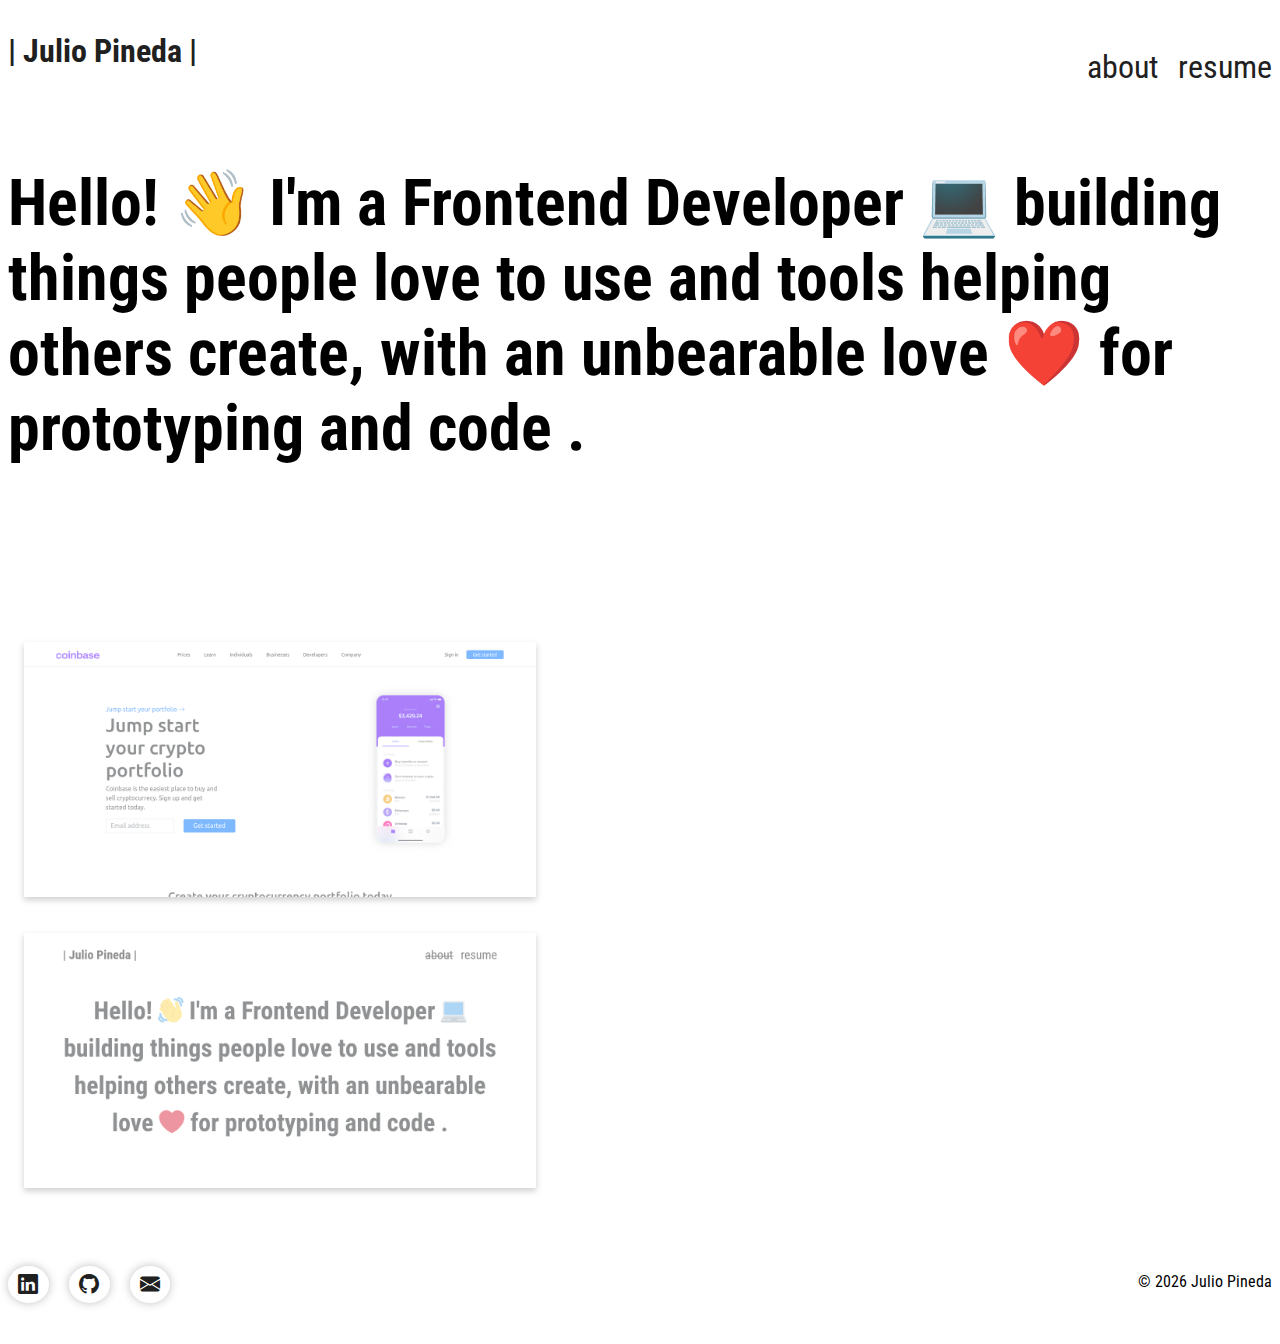
==== index.html @ 09592f5b ":tada: Begin a project" ====
<!DOCTYPE html>
<html>
<head>
	<meta charset="utf-8">
	<meta name="viewport" content="width=device-width, initial-scale=1">
	<title>Julio Pineda</title>

	<!--Bootstrap-->
    <link
      href="https://cdn.jsdelivr.net/npm/bootstrap@5.1.3/dist/css/bootstrap.min.css"
      rel="stylesheet"
      integrity="sha384-1BmE4kWBq78iYhFldvKuhfTAU6auU8tT94WrHftjDbrCEXSU1oBoqyl2QvZ6jIW3"
      crossorigin="anonymous"
    />
    <!--Iconos de bootstrap-->
    <link
      rel="stylesheet"
      href="https://cdn.jsdelivr.net/npm/bootstrap-icons@1.8.1/font/bootstrap-icons.css"
    />
    <link rel="stylesheet" href="css/styles.css" />
    <!--Estilos css-->
    <link rel="stylesheet" type="text/css" href="css/styles.css">

</head>
<body>

	<!--Section Menu-->
	<section class="container menu">
		<div>
			<span>| Julio Pineda |</span>
		</div>
		<div>
			<ul class="main-menu">
			<li><a href="about.html">about</a></li>
			<li><a href="assets/docs/cv.pdf">resume</a></li>
		</ul>
		</div>
	</section>

	<!--Section Header-->
	<section class="container header">
		<p class="text-center">
			Hello! 👋 I'm a Frontend Developer 💻 building things people love to use and tools helping others create, with an unbearable love ❤️ for prototyping and code .
		</p>
	</section>

	<!--Projects-->
	<section class="container projects">
		<div class="row">

			<div class="col image" >
				<a href="https://github.com/jpinedadev/coinbase" target="_blank">
					<img src="assets/img/coinbase.png" alt="Coin Base">	
				</a>
			</div>
			<div class="col image" >
				<a href="https://github.com/jpinedadev/portfolio" target="_blank">
					<img src="assets/img/portfolio.png" alt="Portfolio">
				</a>
			</div>
			
		</div>
	</section>

	<!--Footer-->
		<div class="container footer">
			<div>
				<a href="https://www.linkedin.com/in/jpinedadev/" target="_blank">
				<i class="bi bi-linkedin  icon-sm"></i>
				</a>
				<a href="https://github.com/jpinedadev" target="_blank">
					<i class="bi bi-github  icon-sm"></i>
				</a>
				<a href="@mailto:jpinedadeveloper@gmail.com">
					<i class="bi bi-envelope-fill icon-sm"></i></a>
			</div>
			<div>
				<span>© 
					<script>
						document.write(new Date().getFullYear())
					</script> 
					Julio Pineda
				</span>
			</div>
			
		</div>
	
</body>

	<!--Bootstrap-->
	  <script
	    src="https://cdn.jsdelivr.net/npm/bootstrap@5.1.3/dist/js/bootstrap.bundle.min.js"
	    integrity="sha384-ka7Sk0Gln4gmtz2MlQnikT1wXgYsOg+OMhuP+IlRH9sENBO0LRn5q+8nbTov4+1p"
	    crossorigin="anonymous"
	  ></script>

</html>
---- css/styles.css ----
@import url("https://fonts.googleapis.com/css2?family=Roboto+Condensed:wght@300;400;700&display=swap");
.btn-main {
  padding: 0.25rem 1.5rem;
  color: #303030;
  border: solid 1px #303030;
  text-decoration: none;
  border-radius: 0.5rem;
  transition: 0.5s;
}
.btn-main:hover {
  color: #0075FF;
  border: solid 1px #0075FF;
}

.main-menu li {
  list-style: none;
  display: inline;
  margin-left: 1rem;
}
.main-menu li a {
  text-decoration: none;
  transition: 0.5s;
}
.main-menu li a:hover {
  text-decoration: line-through;
  color: #0075FF;
}

.icon-sm {
  font-size: 1.25rem;
  color: #202020;
  padding: 0.4rem 0.65rem;
  border-radius: 50%;
  box-shadow: 0 0 10px rgba(0, 0, 0, 0.2509803922);
}
.icon-sm:hover {
  color: #0075FF;
}

.image img {
  max-width: 32rem;
  margin: 0;
  padding: 0;
  transition: 0.5s;
}

* {
  font-family: "Roboto Condensed", sans-serif;
}

h1, h2, h3 {
  font-weight: bold !important;
}

.menu {
  display: flex;
  flex-flow: row wrap;
  justify-content: space-between;
  margin-top: 2rem;
  margin-bottom: 2rem;
}
.menu span, .menu a {
  font-size: 2rem;
  color: #202020;
}
.menu span {
  font-weight: bold;
}

.header {
  margin-bottom: 10rem;
  margin-top: 3.5rem;
}
.header p {
  font-size: 4rem;
  font-weight: bold;
}

.projects {
  margin-bottom: 3.5rem;
  margin-top: 3.5rem;
}
.projects img {
  opacity: 0.5;
  box-shadow: rgba(0, 0, 0, 0.16) 0px 3px 6px, rgba(0, 0, 0, 0.23) 0px 3px 6px;
  margin: 1rem;
}
.projects img:hover {
  opacity: 1;
}

.footer {
  margin-bottom: 3rem;
  margin-top: 4rem;
  display: flex;
  justify-content: space-between;
}
.footer a {
  text-decoration: none;
  margin-right: 1rem;
}

.back {
  margin-bottom: 3rem;
}

.about h2 {
  font-size: 5rem;
}
.about p {
  font-size: 2rem;
}

/*# sourceMappingURL=styles.css.map */
---- css/styles.css ----
@import url("https://fonts.googleapis.com/css2?family=Roboto+Condensed:wght@300;400;700&display=swap");
.btn-main {
  padding: 0.25rem 1.5rem;
  color: #303030;
  border: solid 1px #303030;
  text-decoration: none;
  border-radius: 0.5rem;
  transition: 0.5s;
}
.btn-main:hover {
  color: #0075FF;
  border: solid 1px #0075FF;
}

.main-menu li {
  list-style: none;
  display: inline;
  margin-left: 1rem;
}
.main-menu li a {
  text-decoration: none;
  transition: 0.5s;
}
.main-menu li a:hover {
  text-decoration: line-through;
  color: #0075FF;
}

.icon-sm {
  font-size: 1.25rem;
  color: #202020;
  padding: 0.4rem 0.65rem;
  border-radius: 50%;
  box-shadow: 0 0 10px rgba(0, 0, 0, 0.2509803922);
}
.icon-sm:hover {
  color: #0075FF;
}

.image img {
  max-width: 32rem;
  margin: 0;
  padding: 0;
  transition: 0.5s;
}

* {
  font-family: "Roboto Condensed", sans-serif;
}

h1, h2, h3 {
  font-weight: bold !important;
}

.menu {
  display: flex;
  flex-flow: row wrap;
  justify-content: space-between;
  margin-top: 2rem;
  margin-bottom: 2rem;
}
.menu span, .menu a {
  font-size: 2rem;
  color: #202020;
}
.menu span {
  font-weight: bold;
}

.header {
  margin-bottom: 10rem;
  margin-top: 3.5rem;
}
.header p {
  font-size: 4rem;
  font-weight: bold;
}

.projects {
  margin-bottom: 3.5rem;
  margin-top: 3.5rem;
}
.projects img {
  opacity: 0.5;
  box-shadow: rgba(0, 0, 0, 0.16) 0px 3px 6px, rgba(0, 0, 0, 0.23) 0px 3px 6px;
  margin: 1rem;
}
.projects img:hover {
  opacity: 1;
}

.footer {
  margin-bottom: 3rem;
  margin-top: 4rem;
  display: flex;
  justify-content: space-between;
}
.footer a {
  text-decoration: none;
  margin-right: 1rem;
}

.back {
  margin-bottom: 3rem;
}

.about h2 {
  font-size: 5rem;
}
.about p {
  font-size: 2rem;
}

/*# sourceMappingURL=styles.css.map */
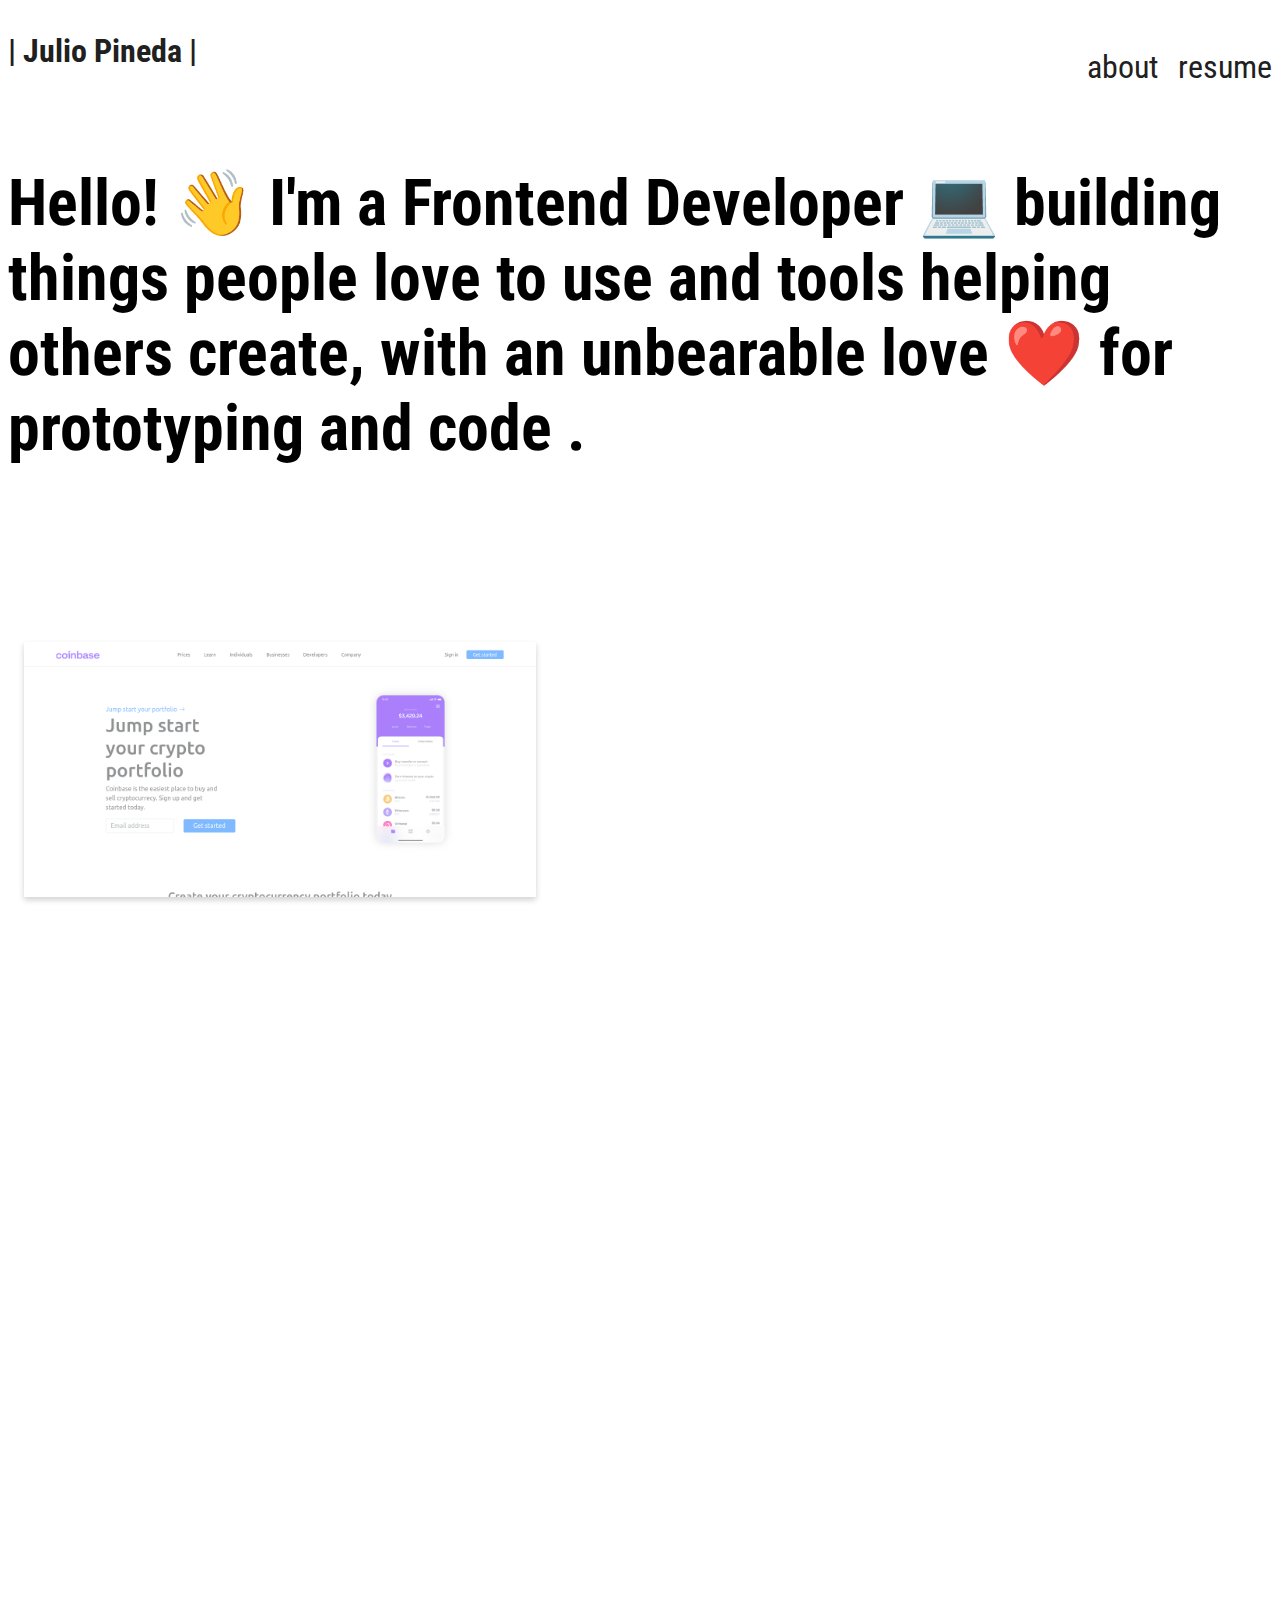
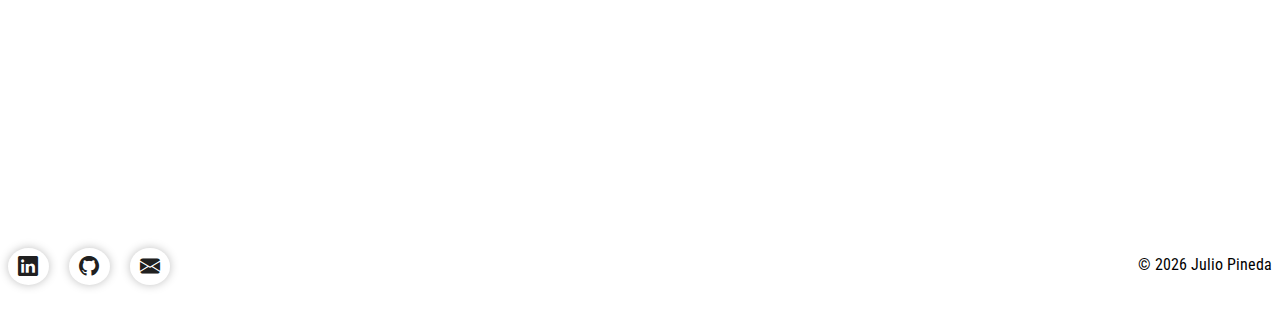
==== commit 552b7ac8: ":sparkles: introduce new features" ====
--- a/index.html
+++ b/index.html
@@ -1,6 +1,29 @@
 <!DOCTYPE html>
 <html>
 <head>
+
+	 <!--seo-->
+    <meta property="og:title" content="Julio Pineda Portfolio">
+    <meta name="author" content="Julio Pineda">
+    <meta property="og:locale" content="en_US">
+    <meta name="description" content="Front-end Developer">
+    <meta property="og:description" content="Front-end Developer">
+    <link rel="canonical" href="https://jpinedadev.github.io/portfolio/">
+    <meta property="og:url" content="https://jpinedadev.github.io/portfolio/">
+    <meta property="og:site_name" content="Julio Pineda">
+    <meta property="og:image" content="assets/img/portfolio.png">
+
+    <meta name="twitter:card" content="summary">
+    <meta name="twitter:site" content="jpinedadev">
+    <meta name="twitter:creator" content="jpinedadev">
+    <meta name="twitter:title" content="jpinedadev">
+    <meta name="twitter:description" content="Front-end Developer">
+    <meta name="twitter:image" content="assets/img/portfolio.png">
+    <meta name="twitter:image:alt" content="Julio Pineda">
+    <link href="assets/img/portfolio.png" rel="shortcut icon" type="image/png">
+  
+    <!--end seo-->
+
 	<meta charset="utf-8">
 	<meta name="viewport" content="width=device-width, initial-scale=1">
 	<title>Julio Pineda</title>
@@ -18,6 +41,10 @@
       href="https://cdn.jsdelivr.net/npm/bootstrap-icons@1.8.1/font/bootstrap-icons.css"
     />
     <link rel="stylesheet" href="css/styles.css" />
+
+    <!-- AOS -->
+      <link rel="stylesheet" href="https://unpkg.com/aos@next/dist/aos.css" />
+
     <!--Estilos css-->
     <link rel="stylesheet" type="text/css" href="css/styles.css">
 
@@ -25,37 +52,52 @@
 <body>
 
 	<!--Section Menu-->
-	<section class="container menu">
-		<div>
+	<nav class="container menu">
+		<div class="logo">
 			<span>| Julio Pineda |</span>
 		</div>
-		<div>
-			<ul class="main-menu">
+		<div class="main-menu">
+			<ul>
 			<li><a href="about.html">about</a></li>
 			<li><a href="assets/docs/cv.pdf">resume</a></li>
 		</ul>
 		</div>
-	</section>
+	</nav>
 
 	<!--Section Header-->
-	<section class="container header">
-		<p class="text-center">
+	<header class="container header" 
+		data-aos-delay="300" data-aos-duration="2000" data-aos="fade-up">
+		<p class="text-center" >
 			Hello! 👋 I'm a Frontend Developer 💻 building things people love to use and tools helping others create, with an unbearable love ❤️ for prototyping and code .
 		</p>
-	</section>
+	</header>
 
 	<!--Projects-->
-	<section class="container projects">
+	<section class="container projects text-center" >
 		<div class="row">
 
-			<div class="col image" >
+			<div class="col image" 
+			data-aos-delay="300" data-aos-duration="2000" data-aos="zoom-in">
 				<a href="https://github.com/jpinedadev/coinbase" target="_blank">
-					<img src="assets/img/coinbase.png" alt="Coin Base">	
+					<img class="img-fluid " src="assets/img/coinbase.png" alt="Coin Base">	
 				</a>
 			</div>
-			<div class="col image" >
+			<div class="col image" 
+			data-aos-delay="300" data-aos-duration="2000" data-aos="zoom-in">
 				<a href="https://github.com/jpinedadev/portfolio" target="_blank">
-					<img src="assets/img/portfolio.png" alt="Portfolio">
+					<img class="img-fluid " src="assets/img/portfolio.png" alt="Portfolio">
+				</a>
+			</div>
+			<div class="col image" 
+			data-aos-delay="300" data-aos-duration="2000" data-aos="zoom-in">
+				<a href="https://github.com/jpinedadev/coinbase" target="_blank">
+					<img class="img-fluid " src="assets/img/coinbase.png" alt="Coin Base">	
+				</a>
+			</div>
+			<div class="col image" 
+			data-aos-delay="300" data-aos-duration="2000" data-aos="zoom-in">
+				<a href="https://github.com/jpinedadev/portfolio" target="_blank">
+					<img class="img-fluid " src="assets/img/portfolio.png" alt="Portfolio">
 				</a>
 			</div>
 			
@@ -63,7 +105,7 @@
 	</section>
 
 	<!--Footer-->
-		<div class="container footer">
+		<footer class="container footer">
 			<div>
 				<a href="https://www.linkedin.com/in/jpinedadev/" target="_blank">
 				<i class="bi bi-linkedin  icon-sm"></i>
@@ -83,7 +125,7 @@
 				</span>
 			</div>
 			
-		</div>
+		</footer>
 	
 </body>
 
@@ -94,4 +136,9 @@
 	    crossorigin="anonymous"
 	  ></script>
 
+	  <script src="https://unpkg.com/aos@next/dist/aos.js"></script>
+	  <script>
+	    AOS.init();
+	  </script>
+
 </html>--- a/css/styles.css
+++ b/css/styles.css
@@ -12,16 +12,16 @@
   border: solid 1px #0075FF;
 }
 
-.main-menu li {
+.main-menu ul li {
   list-style: none;
   display: inline;
   margin-left: 1rem;
 }
-.main-menu li a {
+.main-menu ul li a {
   text-decoration: none;
   transition: 0.5s;
 }
-.main-menu li a:hover {
+.main-menu ul li a:hover {
   text-decoration: line-through;
   color: #0075FF;
 }
@@ -35,13 +35,6 @@
 }
 .icon-sm:hover {
   color: #0075FF;
-}
-
-.image img {
-  max-width: 32rem;
-  margin: 0;
-  padding: 0;
-  transition: 0.5s;
 }
 
 * {
@@ -82,6 +75,10 @@
 }
 .projects img {
   opacity: 0.5;
+  max-width: 32rem;
+  margin: 0;
+  padding: 0;
+  transition: 0.5s;
   box-shadow: rgba(0, 0, 0, 0.16) 0px 3px 6px, rgba(0, 0, 0, 0.23) 0px 3px 6px;
   margin: 1rem;
 }
@@ -111,4 +108,42 @@
   font-size: 2rem;
 }
 
+@media (max-width: 768px) {
+  .projects {
+    justify-content: center;
+    align-items: center;
+  }
+  .projects img {
+    width: 20rem;
+  }
+  .menu {
+    display: flex;
+    flex-flow: column nowrap;
+    justify-content: center;
+  }
+  .menu .main-menu ul li {
+    display: block;
+    margin-left: 0;
+  }
+  .header p {
+    font-size: 2rem;
+    font-weight: bold;
+  }
+  .footer {
+    display: flex;
+    flex-direction: column;
+    justify-content: center;
+    align-items: center;
+  }
+  .footer div {
+    margin: 0.5rem;
+  }
+  .about h2 {
+    font-size: 3rem;
+  }
+  .about p {
+    font-size: 2rem;
+  }
+}
+
 /*# sourceMappingURL=styles.css.map */
--- a/css/styles.css
+++ b/css/styles.css
@@ -12,16 +12,16 @@
   border: solid 1px #0075FF;
 }
 
-.main-menu li {
+.main-menu ul li {
   list-style: none;
   display: inline;
   margin-left: 1rem;
 }
-.main-menu li a {
+.main-menu ul li a {
   text-decoration: none;
   transition: 0.5s;
 }
-.main-menu li a:hover {
+.main-menu ul li a:hover {
   text-decoration: line-through;
   color: #0075FF;
 }
@@ -35,13 +35,6 @@
 }
 .icon-sm:hover {
   color: #0075FF;
-}
-
-.image img {
-  max-width: 32rem;
-  margin: 0;
-  padding: 0;
-  transition: 0.5s;
 }
 
 * {
@@ -82,6 +75,10 @@
 }
 .projects img {
   opacity: 0.5;
+  max-width: 32rem;
+  margin: 0;
+  padding: 0;
+  transition: 0.5s;
   box-shadow: rgba(0, 0, 0, 0.16) 0px 3px 6px, rgba(0, 0, 0, 0.23) 0px 3px 6px;
   margin: 1rem;
 }
@@ -111,4 +108,42 @@
   font-size: 2rem;
 }
 
+@media (max-width: 768px) {
+  .projects {
+    justify-content: center;
+    align-items: center;
+  }
+  .projects img {
+    width: 20rem;
+  }
+  .menu {
+    display: flex;
+    flex-flow: column nowrap;
+    justify-content: center;
+  }
+  .menu .main-menu ul li {
+    display: block;
+    margin-left: 0;
+  }
+  .header p {
+    font-size: 2rem;
+    font-weight: bold;
+  }
+  .footer {
+    display: flex;
+    flex-direction: column;
+    justify-content: center;
+    align-items: center;
+  }
+  .footer div {
+    margin: 0.5rem;
+  }
+  .about h2 {
+    font-size: 3rem;
+  }
+  .about p {
+    font-size: 2rem;
+  }
+}
+
 /*# sourceMappingURL=styles.css.map */
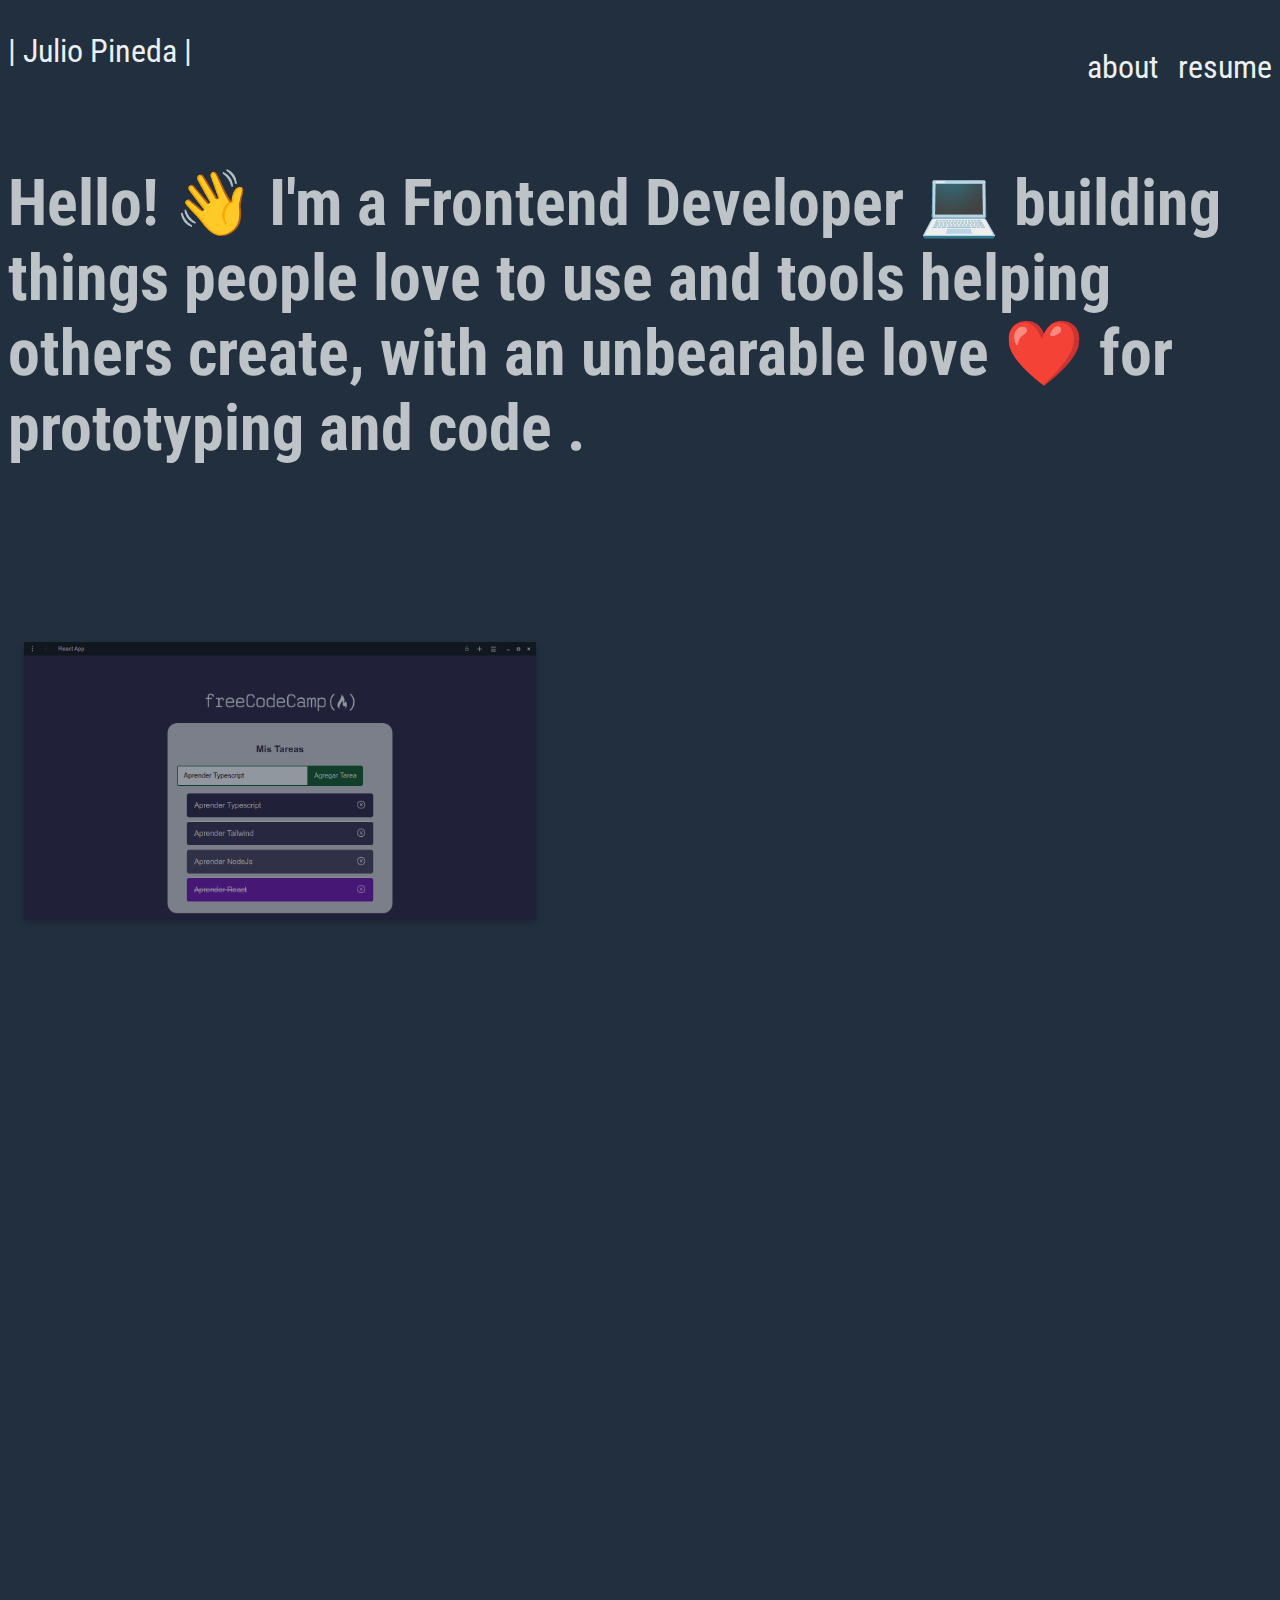
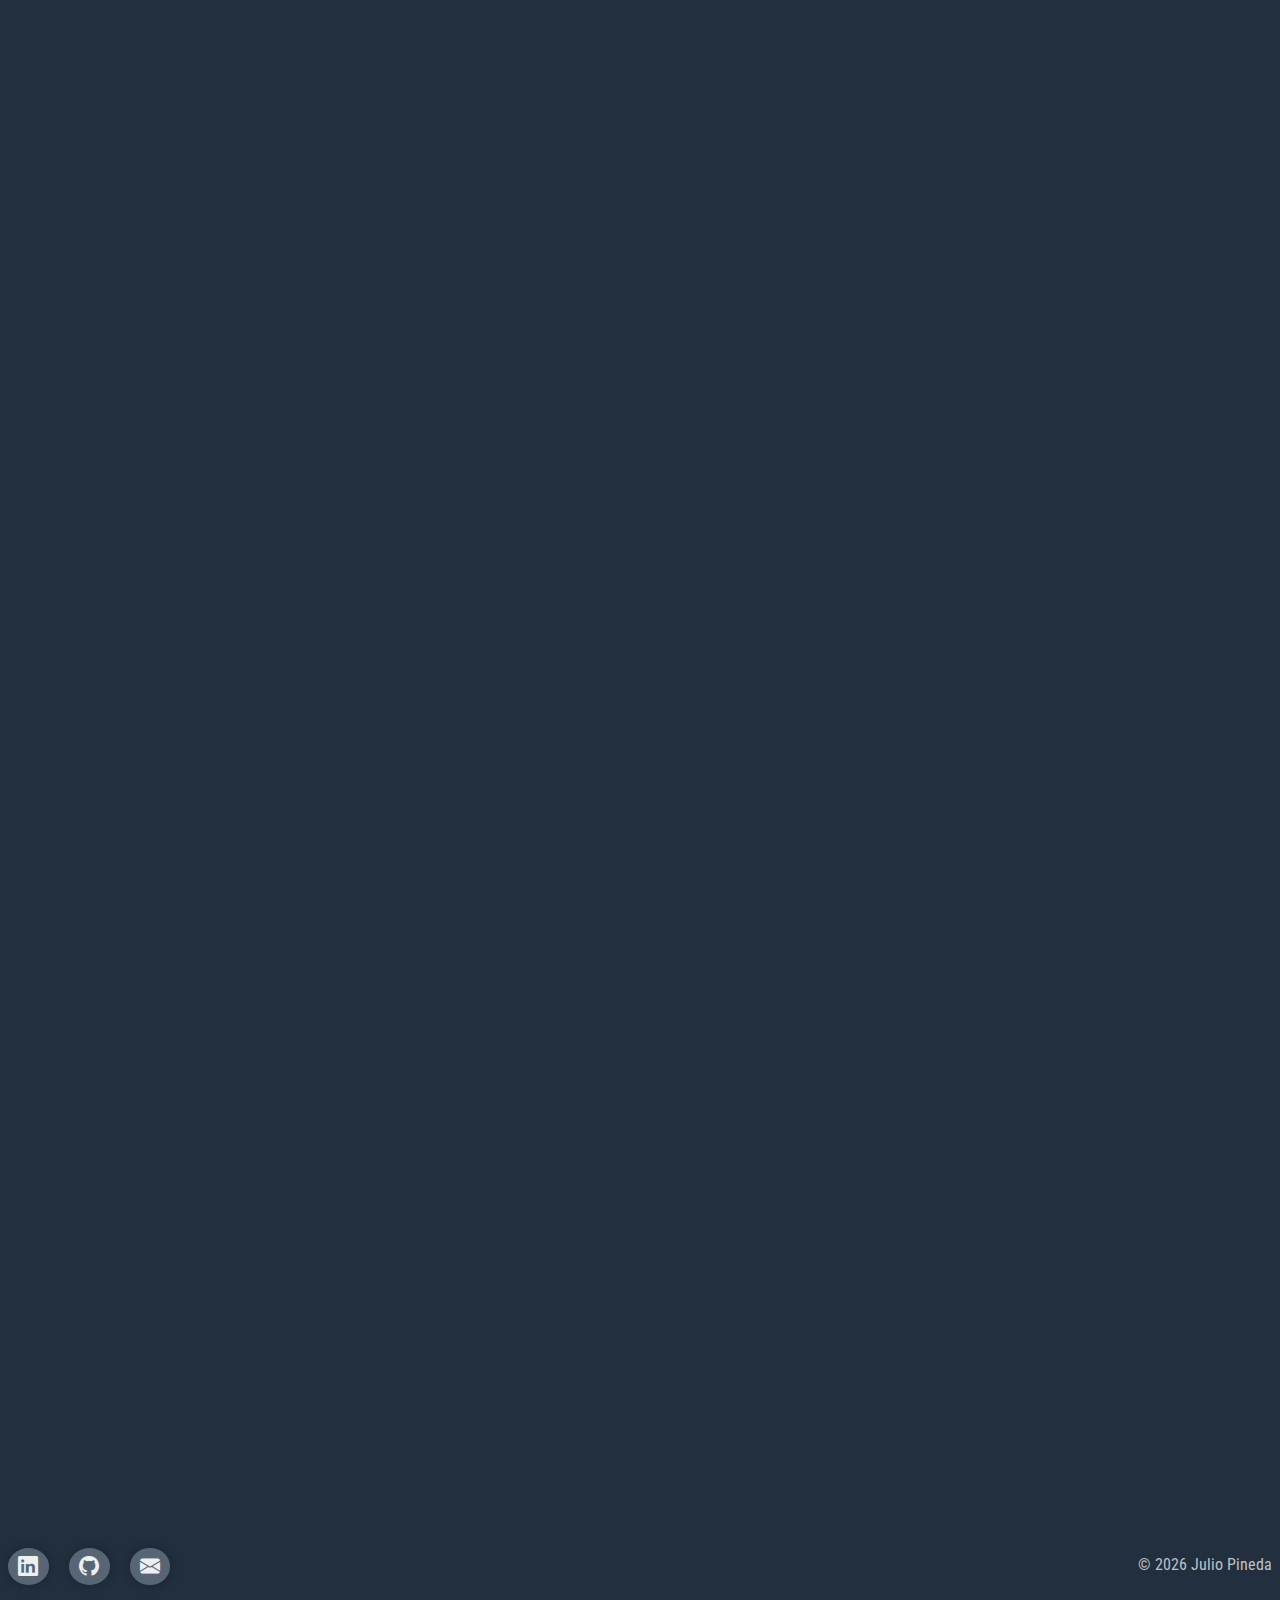
==== commit ac020a8f: "new styles" ====
--- a/index.html
+++ b/index.html
@@ -2,31 +2,18 @@
 <html>
 <head>
 
-	 <!--seo-->
-    <meta property="og:title" content="Julio Pineda Portfolio">
-    <meta name="author" content="Julio Pineda">
-    <meta property="og:locale" content="en_US">
-    <meta name="description" content="Front-end Developer">
-    <meta property="og:description" content="Front-end Developer">
-    <link rel="canonical" href="https://jpinedadev.github.io/portfolio/">
-    <meta property="og:url" content="https://jpinedadev.github.io/portfolio/">
-    <meta property="og:site_name" content="Julio Pineda">
-    <meta property="og:image" content="assets/img/portfolio.png">
-
-    <meta name="twitter:card" content="summary">
-    <meta name="twitter:site" content="jpinedadev">
-    <meta name="twitter:creator" content="jpinedadev">
-    <meta name="twitter:title" content="jpinedadev">
-    <meta name="twitter:description" content="Front-end Developer">
-    <meta name="twitter:image" content="assets/img/portfolio.png">
-    <meta name="twitter:image:alt" content="Julio Pineda">
-    <link href="assets/img/portfolio.png" rel="shortcut icon" type="image/png">
-  
-    <!--end seo-->
-
 	<meta charset="utf-8">
 	<meta name="viewport" content="width=device-width, initial-scale=1">
-	<title>Julio Pineda</title>
+
+	<!---meta seo-->
+	<meta name="description" content="I'm a Frontend Developer building things people love to use.">
+	<meta name="author" content="Julio Pineda">
+	<meta name="generator" content="jpinedadev">
+
+	<meta name="docsearch:language" content="en">
+	<meta name="docsearch:version" content="1.0">
+
+	<title>Julio Pineda | Frontend</title>
 
 	<!--Bootstrap-->
     <link
@@ -47,6 +34,36 @@
 
     <!--Estilos css-->
     <link rel="stylesheet" type="text/css" href="css/styles.css">
+
+    <!--seo-->
+
+			<!-- Favicons -->
+			<link rel="apple-touch-icon" sizes="180x180" href="assets/favicon/apple-touch-icon.png">
+			<link rel="icon" type="image/png" sizes="32x32" href="assets/favicon/favicon-32x32.png">
+			<link rel="icon" type="image/png" sizes="16x16" href="assets/favicon/favicon-16x16.png">
+			<link rel="manifest" href="assets/favicon/site.webmanifest">
+			<link rel="mask-icon" href="assets/favicon/safari-pinned-tab.svg" color="#5bbad5">
+			<meta name="msapplication-TileColor" content="#da532c">
+			<link rel="icon" href="assets/favicon/favicon.ico">
+			<meta name="theme-color" content="#ffffff">
+
+	    <!-- Twitter -->
+			<meta name="twitter:card" content="summary_large_image">
+			<meta name="twitter:site" content="@jpinedadev">
+			<meta name="twitter:creator" content="@jpinedadev">
+			<meta name="twitter:title" content="Julio Pineda | Frontend">
+			<meta name="twitter:description" content="I'm a Frontend Developer building things people love to use.">
+			<meta name="twitter:image" content="assets/img/portfolio.png">
+
+			<!-- Facebook -->
+			<meta property="og:url" content="https://jpinedadev.github.io/portfolio/">
+			<meta property="og:title" content="Julio Pineda | Frontend">
+			<meta property="og:description" content="I'm a Frontend Developer building things people love to use.">
+			<meta property="og:type" content="website">
+			<meta property="og:image" content="assets/img/portfolio.png">
+			<meta property="og:image:type" content="image/png">
+			<meta property="og:image:width" content="1000">
+			<meta property="og:image:height" content="500">
 
 </head>
 <body>
@@ -78,14 +95,38 @@
 
 			<div class="col image" 
 			data-aos-delay="300" data-aos-duration="2000" data-aos="zoom-in">
-				<a href="https://github.com/jpinedadev/coinbase" target="_blank">
-					<img class="img-fluid " src="assets/img/coinbase.png" alt="Coin Base">	
+				<a href="https://todolist-react-jp.netlify.app/" target="_blank">
+					<img class="img-fluid " src="assets/img/todolist.png" alt="Todolist">	
 				</a>
 			</div>
 			<div class="col image" 
 			data-aos-delay="300" data-aos-duration="2000" data-aos="zoom-in">
-				<a href="https://github.com/jpinedadev/portfolio" target="_blank">
-					<img class="img-fluid " src="assets/img/portfolio.png" alt="Portfolio">
+				<a href="https://calculadora-react-jp.netlify.app/" target="_blank">
+					<img class="img-fluid " src="assets/img/calculadora.png" alt="Calculadora">
+				</a>
+			</div>
+			<div class="col image" 
+			data-aos-delay="300" data-aos-duration="2000" data-aos="zoom-in">
+				<a href="https://contador-react-jp.netlify.app/" target="_blank">
+					<img class="img-fluid " src="assets/img/contador.png" alt="Contador">	
+				</a>
+			</div>
+			<div class="col image" 
+			data-aos-delay="300" data-aos-duration="2000" data-aos="zoom-in">
+				<a href="https://testimonios-react.netlify.app/" target="_blank">
+					<img class="img-fluid " src="assets/img/testimonios-react.png" alt="Testimonios">
+				</a>
+			</div>
+						<div class="col image" 
+			data-aos-delay="300" data-aos-duration="2000" data-aos="zoom-in">
+				<a href="https://jpinedadev.github.io/product-card/" target="_blank">
+					<img class="img-fluid " src="assets/img/product-card.png" alt="product-card">	
+				</a>
+			</div>
+			<div class="col image" 
+			data-aos-delay="300" data-aos-duration="2000" data-aos="zoom-in">
+				<a href="https://jpinedadev.github.io/linktree-clone/" target="_blank">
+					<img class="img-fluid " src="assets/img/linktree-clone.png" alt="linktree-clone">
 				</a>
 			</div>
 			<div class="col image" 
--- a/css/styles.css
+++ b/css/styles.css
@@ -1,15 +1,15 @@
 @import url("https://fonts.googleapis.com/css2?family=Roboto+Condensed:wght@300;400;700&display=swap");
 .btn-main {
   padding: 0.25rem 1.5rem;
-  color: #303030;
-  border: solid 1px #303030;
+  color: #bdc3c7;
+  border: solid 1px #bdc3c7;
   text-decoration: none;
   border-radius: 0.5rem;
   transition: 0.5s;
 }
 .btn-main:hover {
-  color: #0075FF;
-  border: solid 1px #0075FF;
+  color: #0abde3;
+  border: solid 1px #0abde3;
 }
 
 .main-menu ul li {
@@ -23,22 +23,28 @@
 }
 .main-menu ul li a:hover {
   text-decoration: line-through;
-  color: #0075FF;
+  color: #0abde3;
 }
 
 .icon-sm {
   font-size: 1.25rem;
-  color: #202020;
+  color: #ecf0f1;
   padding: 0.4rem 0.65rem;
   border-radius: 50%;
   box-shadow: 0 0 10px rgba(0, 0, 0, 0.2509803922);
+  background-color: #576574;
 }
 .icon-sm:hover {
-  color: #0075FF;
+  color: #576574;
+  background-color: #bdc3c7;
 }
 
 * {
   font-family: "Roboto Condensed", sans-serif;
+}
+
+html, body {
+  background-color: #222f3e;
 }
 
 h1, h2, h3 {
@@ -52,17 +58,16 @@
   margin-top: 2rem;
   margin-bottom: 2rem;
 }
-.menu span, .menu a {
+.menu span, .menu a, .menu li {
   font-size: 2rem;
-  color: #202020;
-}
-.menu span {
-  font-weight: bold;
+  color: #ecf0f1;
+  text-decoration: none;
 }
 
 .header {
   margin-bottom: 10rem;
   margin-top: 3.5rem;
+  color: #bdc3c7;
 }
 .header p {
   font-size: 4rem;
@@ -91,6 +96,7 @@
   margin-top: 4rem;
   display: flex;
   justify-content: space-between;
+  color: #bdc3c7;
 }
 .footer a {
   text-decoration: none;
@@ -101,10 +107,13 @@
   margin-bottom: 3rem;
 }
 
-.about h2 {
+.container .about {
+  color: #bdc3c7;
+}
+.container .about h2 {
   font-size: 5rem;
 }
-.about p {
+.container .about p {
   font-size: 2rem;
 }
 
--- a/css/styles.css
+++ b/css/styles.css
@@ -1,15 +1,15 @@
 @import url("https://fonts.googleapis.com/css2?family=Roboto+Condensed:wght@300;400;700&display=swap");
 .btn-main {
   padding: 0.25rem 1.5rem;
-  color: #303030;
-  border: solid 1px #303030;
+  color: #bdc3c7;
+  border: solid 1px #bdc3c7;
   text-decoration: none;
   border-radius: 0.5rem;
   transition: 0.5s;
 }
 .btn-main:hover {
-  color: #0075FF;
-  border: solid 1px #0075FF;
+  color: #0abde3;
+  border: solid 1px #0abde3;
 }
 
 .main-menu ul li {
@@ -23,22 +23,28 @@
 }
 .main-menu ul li a:hover {
   text-decoration: line-through;
-  color: #0075FF;
+  color: #0abde3;
 }
 
 .icon-sm {
   font-size: 1.25rem;
-  color: #202020;
+  color: #ecf0f1;
   padding: 0.4rem 0.65rem;
   border-radius: 50%;
   box-shadow: 0 0 10px rgba(0, 0, 0, 0.2509803922);
+  background-color: #576574;
 }
 .icon-sm:hover {
-  color: #0075FF;
+  color: #576574;
+  background-color: #bdc3c7;
 }
 
 * {
   font-family: "Roboto Condensed", sans-serif;
+}
+
+html, body {
+  background-color: #222f3e;
 }
 
 h1, h2, h3 {
@@ -52,17 +58,16 @@
   margin-top: 2rem;
   margin-bottom: 2rem;
 }
-.menu span, .menu a {
+.menu span, .menu a, .menu li {
   font-size: 2rem;
-  color: #202020;
-}
-.menu span {
-  font-weight: bold;
+  color: #ecf0f1;
+  text-decoration: none;
 }
 
 .header {
   margin-bottom: 10rem;
   margin-top: 3.5rem;
+  color: #bdc3c7;
 }
 .header p {
   font-size: 4rem;
@@ -91,6 +96,7 @@
   margin-top: 4rem;
   display: flex;
   justify-content: space-between;
+  color: #bdc3c7;
 }
 .footer a {
   text-decoration: none;
@@ -101,10 +107,13 @@
   margin-bottom: 3rem;
 }
 
-.about h2 {
+.container .about {
+  color: #bdc3c7;
+}
+.container .about h2 {
   font-size: 5rem;
 }
-.about p {
+.container .about p {
   font-size: 2rem;
 }
 
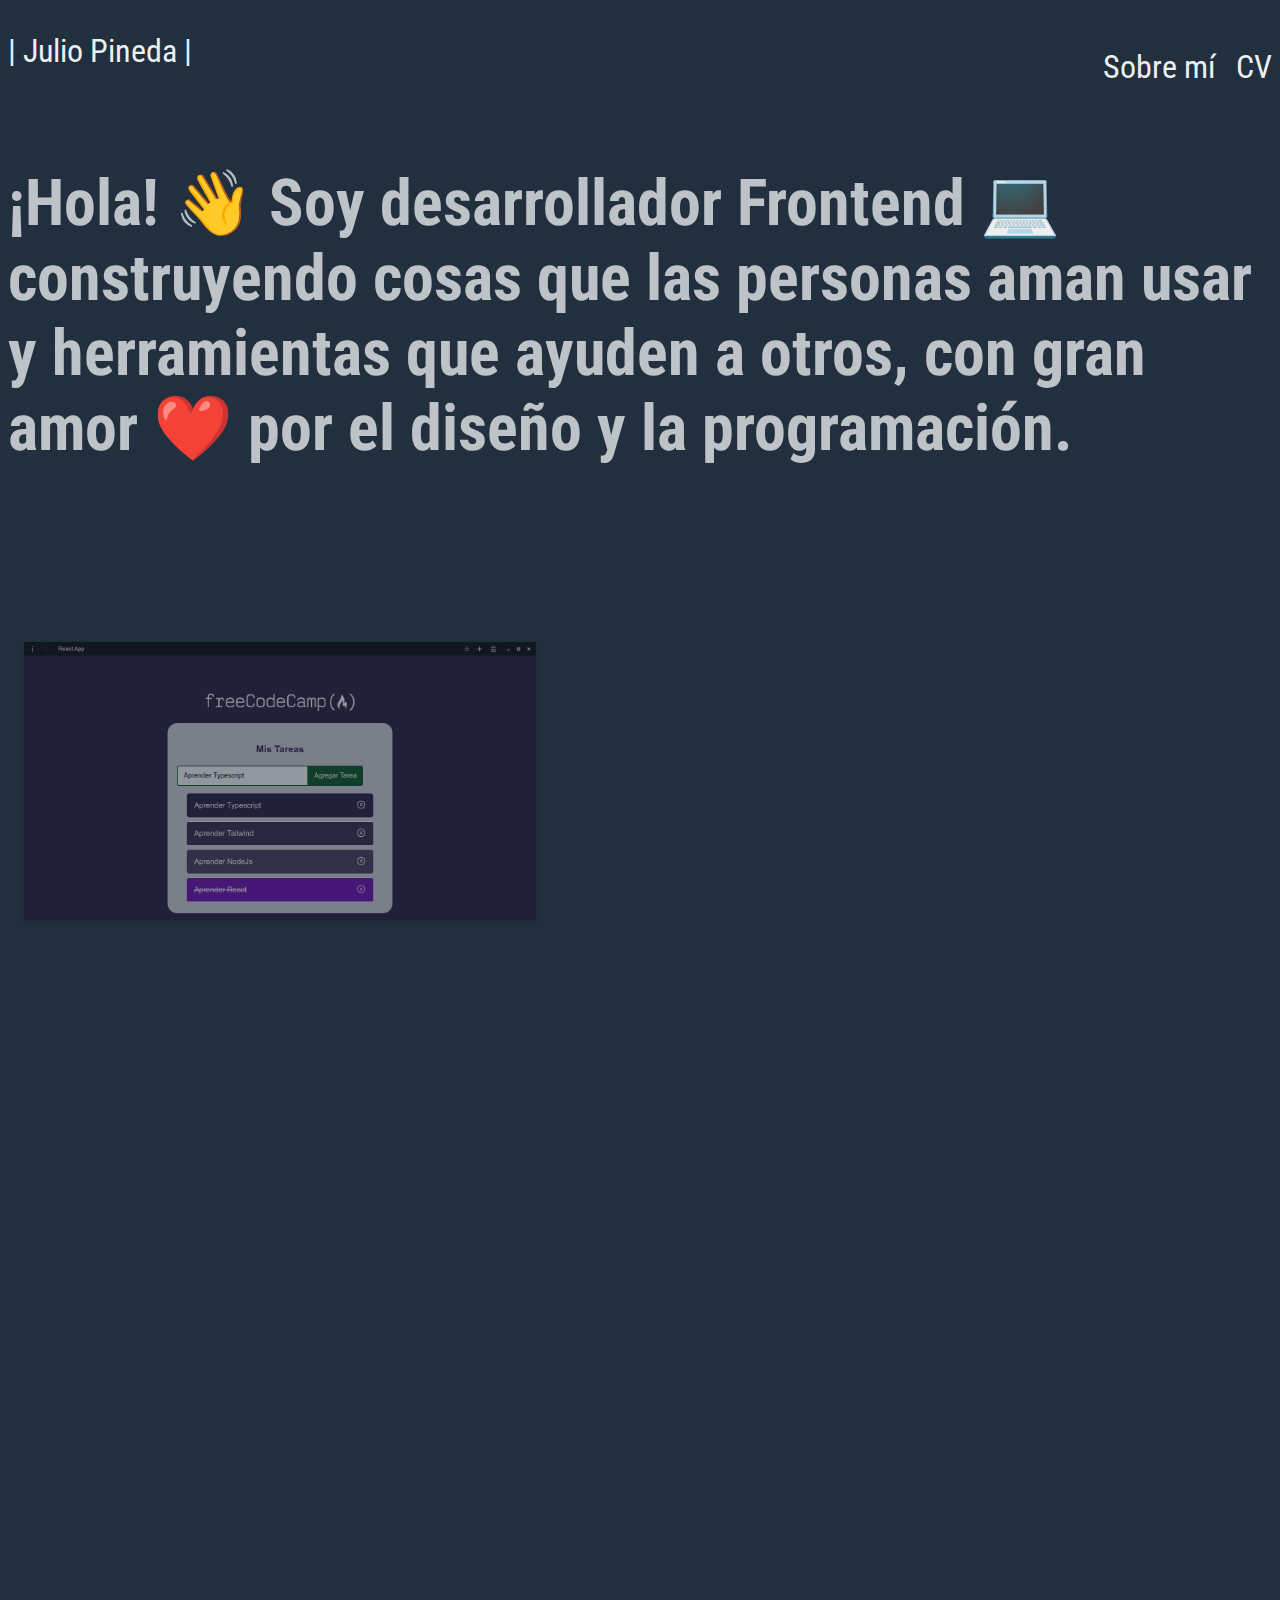
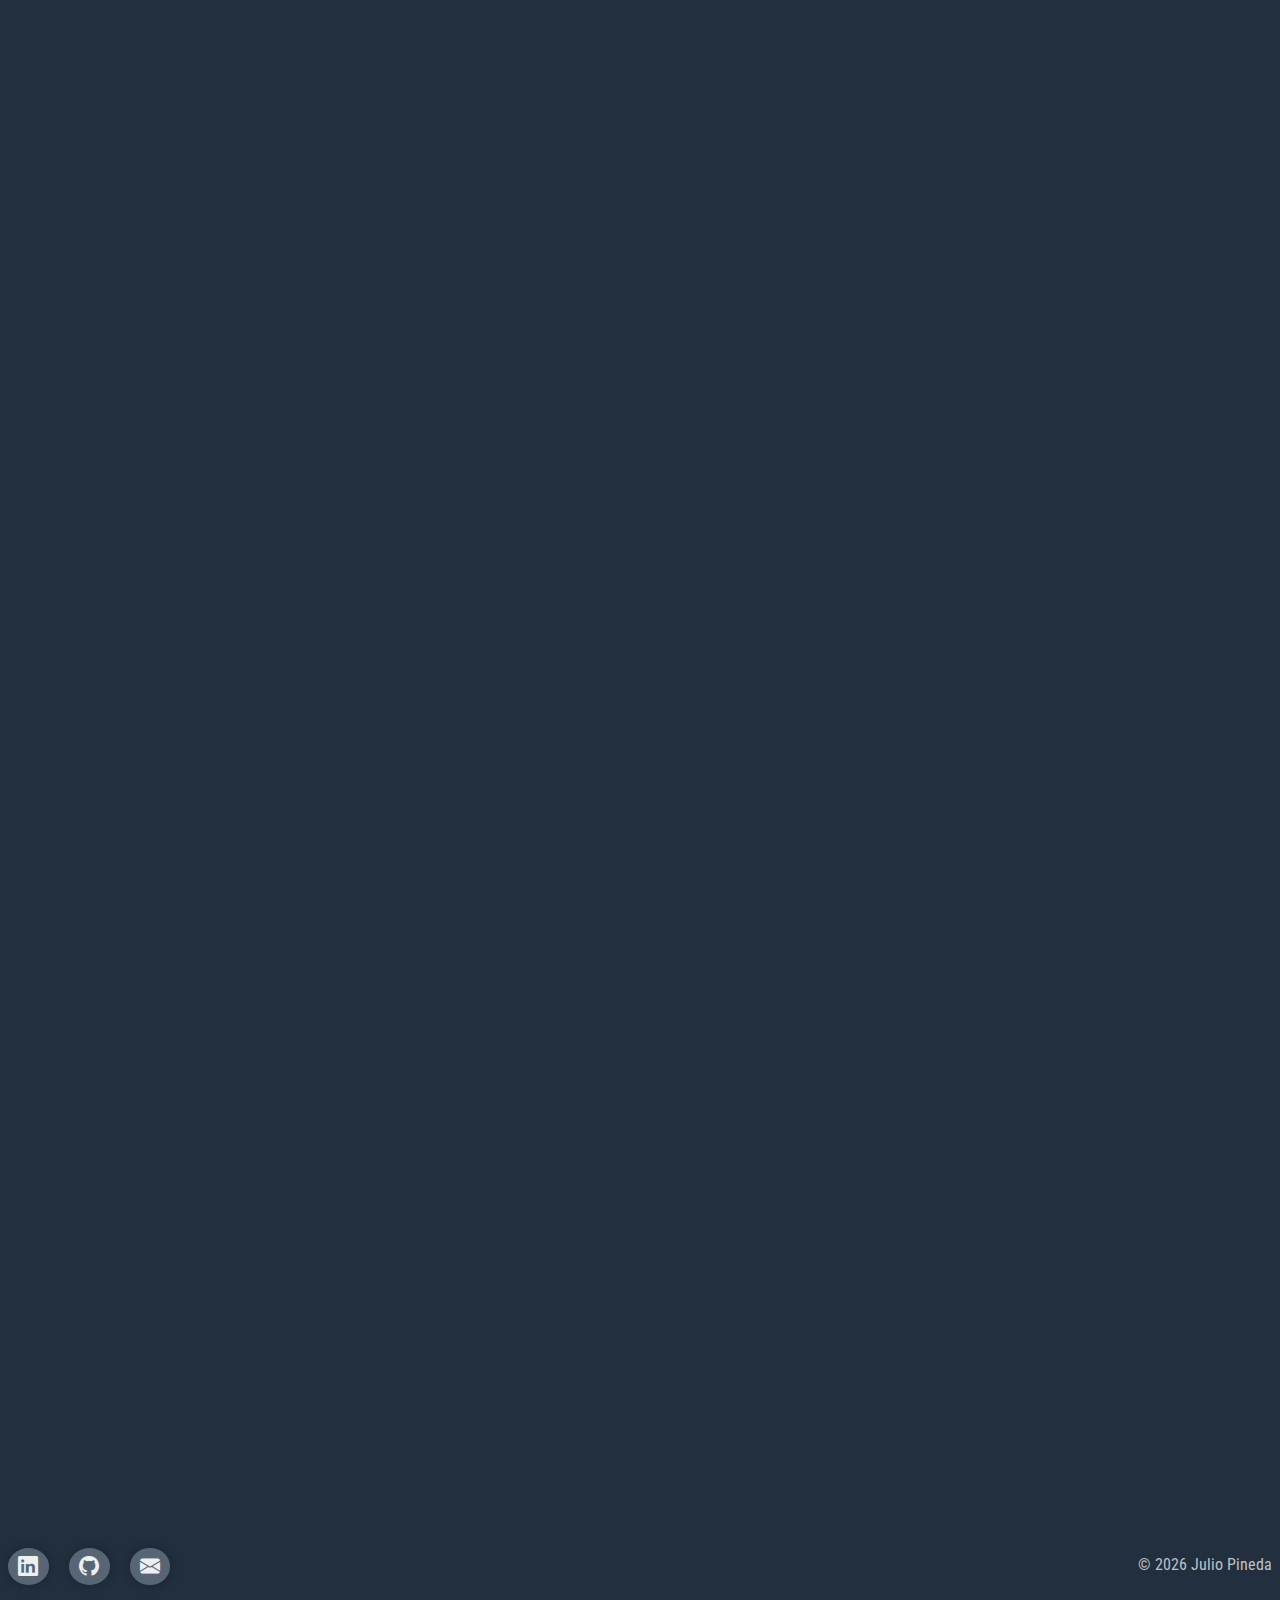
==== commit 278d39e0: "actualizacion" ====
--- a/index.html
+++ b/index.html
@@ -75,8 +75,8 @@
 		</div>
 		<div class="main-menu">
 			<ul>
-			<li><a href="about.html">about</a></li>
-			<li><a href="assets/docs/cv.pdf">resume</a></li>
+			<li><a href="about.html">Sobre mí</a></li>
+			<li><a href="assets/docs/cv.pdf" target="_blank">CV</a></li>
 		</ul>
 		</div>
 	</nav>
@@ -85,7 +85,7 @@
 	<header class="container header" 
 		data-aos-delay="300" data-aos-duration="2000" data-aos="fade-up">
 		<p class="text-center" >
-			Hello! 👋 I'm a Frontend Developer 💻 building things people love to use and tools helping others create, with an unbearable love ❤️ for prototyping and code .
+			¡Hola! 👋 Soy desarrollador Frontend  💻 construyendo cosas que las personas aman usar y herramientas que ayuden a otros, con gran amor  ❤️ por el diseño y la programación.
 		</p>
 	</header>
 
--- a/css/styles.css
+++ b/css/styles.css
@@ -37,6 +37,11 @@
 .icon-sm:hover {
   color: #576574;
   background-color: #bdc3c7;
+}
+
+.fa-xl {
+  font-size: 5rem;
+  margin: 0.5rem;
 }
 
 * {
@@ -110,11 +115,25 @@
 .container .about {
   color: #bdc3c7;
 }
-.container .about h2 {
-  font-size: 5rem;
+.container .about .about-me {
+  margin-bottom: 3rem;
 }
-.container .about p {
-  font-size: 2rem;
+.container .about .about-me h2 {
+  font-size: 4rem;
+}
+.container .about .about-me p {
+  font-size: 1.5rem;
+}
+.container .about .skills .icon-skill {
+  display: flex;
+  flex-wrap: wrap;
+  flex-direction: row;
+  justify-content: center;
+  align-items: center;
+}
+.container .about .skills .icon-skill span {
+  width: 115px;
+  height: 115px;
 }
 
 @media (max-width: 768px) {
@@ -147,12 +166,6 @@
   .footer div {
     margin: 0.5rem;
   }
-  .about h2 {
-    font-size: 3rem;
-  }
-  .about p {
-    font-size: 2rem;
-  }
 }
 
 /*# sourceMappingURL=styles.css.map */
--- a/css/styles.css
+++ b/css/styles.css
@@ -37,6 +37,11 @@
 .icon-sm:hover {
   color: #576574;
   background-color: #bdc3c7;
+}
+
+.fa-xl {
+  font-size: 5rem;
+  margin: 0.5rem;
 }
 
 * {
@@ -110,11 +115,25 @@
 .container .about {
   color: #bdc3c7;
 }
-.container .about h2 {
-  font-size: 5rem;
+.container .about .about-me {
+  margin-bottom: 3rem;
 }
-.container .about p {
-  font-size: 2rem;
+.container .about .about-me h2 {
+  font-size: 4rem;
+}
+.container .about .about-me p {
+  font-size: 1.5rem;
+}
+.container .about .skills .icon-skill {
+  display: flex;
+  flex-wrap: wrap;
+  flex-direction: row;
+  justify-content: center;
+  align-items: center;
+}
+.container .about .skills .icon-skill span {
+  width: 115px;
+  height: 115px;
 }
 
 @media (max-width: 768px) {
@@ -147,12 +166,6 @@
   .footer div {
     margin: 0.5rem;
   }
-  .about h2 {
-    font-size: 3rem;
-  }
-  .about p {
-    font-size: 2rem;
-  }
 }
 
 /*# sourceMappingURL=styles.css.map */
